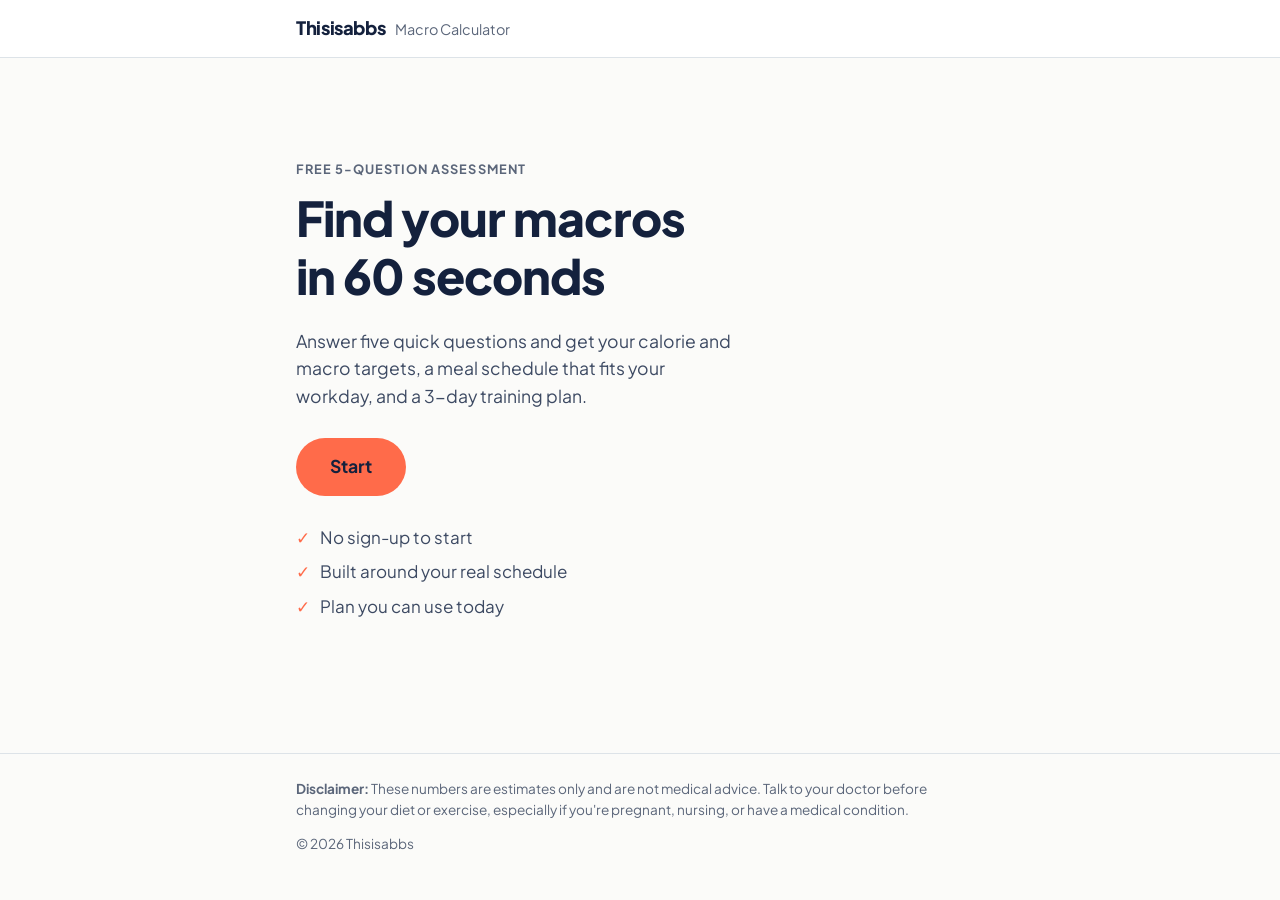
==== index.html @ 1b0456c8 "Add intro screen and 5-question assessment flow Mobile-first layout, progress bar, auto-advance on t" ====
<!DOCTYPE html>
<html lang="en">
<head>
  <meta charset="UTF-8">
  <meta name="viewport" content="width=device-width, initial-scale=1, viewport-fit=cover">
  <meta name="description" content="Find your macros in 60 seconds. Estimated calorie and macro targets, meal timing and a training plan built around your workday — by Thisisabbs.">
  <meta name="theme-color" content="#14213D">
  <link rel="icon" href="data:image/svg+xml,%3Csvg xmlns='http://www.w3.org/2000/svg' viewBox='0 0 64 64'%3E%3Crect width='64' height='64' rx='14' fill='%2314213D'/%3E%3Ctext x='32' y='44' font-family='Arial' font-weight='700' font-size='34' text-anchor='middle' fill='%23FF6B4A'%3EA%3C/text%3E%3C/svg%3E">
  <title>Abbey's Macro Tracker · Thisisabbs</title>

  <link rel="preconnect" href="https://fonts.googleapis.com">
  <link rel="preconnect" href="https://fonts.gstatic.com" crossorigin>
  <link href="https://fonts.googleapis.com/css2?family=Plus+Jakarta+Sans:wght@400;500;600;700;800&display=swap" rel="stylesheet">
  <link rel="stylesheet" href="css/styles.css">
</head>
<body>
  <!--
    Hidden static form so Netlify's build bot can detect the "macro-leads" form.
    Every field the app submits must be listed here, or Netlify will drop it.
    The visible email form (below) is submitted by js/app.js with fetch().
  -->
  <form name="macro-leads" data-netlify="true" netlify-honeypot="bot-field" hidden>
    <input type="text" name="first_name">
    <input type="email" name="email">
    <input type="text" name="goal">
    <input type="text" name="weight">
    <input type="text" name="activity">
    <input type="text" name="struggle">
    <input type="text" name="workday">
    <input type="text" name="calories">
    <input type="text" name="protein_g">
    <input type="text" name="carbs_g">
    <input type="text" name="fat_g">
    <input type="text" name="bot-field">
  </form>

  <a class="skip-link" href="#main">Skip to content</a>

  <header class="site-header">
    <div class="wrap header-inner">
      <span class="brand">Thisisabbs</span>
      <span class="brand-sub">Macro Calculator</span>
    </div>
  </header>

  <main id="main">
    <!-- ============ 1. INTRO ============ -->
    <section class="screen" id="screen-intro" data-screen="intro" aria-labelledby="intro-title">
      <div class="wrap intro">
        <p class="eyebrow">Free 5-question assessment</p>
        <h1 id="intro-title" tabindex="-1">Find your macros in 60&nbsp;seconds</h1>
        <p class="lead">Answer five quick questions and get your calorie and macro targets, a meal schedule that fits your workday, and a 3-day training plan.</p>
        <button type="button" class="btn btn-primary btn-lg" data-action="start">Start</button>
        <ul class="intro-points">
          <li>No sign-up to start</li>
          <li>Built around your real schedule</li>
          <li>Plan you can use today</li>
        </ul>
      </div>
    </section>

    <!-- ============ 2. ASSESSMENT ============ -->
    <section class="screen" id="screen-quiz" data-screen="quiz" hidden aria-labelledby="question-title">
      <div class="wrap quiz">
        <div class="progress">
          <p class="progress-label" id="progress-label" aria-live="polite">Question 1 of 5</p>
          <div class="progress-track" role="progressbar" aria-labelledby="progress-label" aria-valuemin="1" aria-valuemax="5" aria-valuenow="1">
            <div class="progress-fill" id="progress-fill"></div>
          </div>
        </div>
        <h2 id="question-title" class="question-title" tabindex="-1"></h2>
        <div class="answers" id="answers" role="group" aria-labelledby="question-title"></div>
        <button type="button" class="btn btn-ghost" data-action="back">&larr; Back</button>
      </div>
    </section>

    <!-- ============ 3. EMAIL CAPTURE ============ -->
    <section class="screen" id="screen-email" data-screen="email" hidden aria-labelledby="email-title">
      <div class="wrap narrow">
        <p class="eyebrow">Your plan is ready</p>
        <h2 id="email-title" tabindex="-1">Where should we send your plan?</h2>
        <p class="lead">We'll send your targets and plan to your inbox. You'll see everything on the next screen too.</p>
        <form id="lead-form" class="lead-form" novalidate>
          <p class="visually-hidden"><label>Leave this empty: <input name="bot-field" tabindex="-1" autocomplete="off"></label></p>
          <div class="field">
            <label for="first_name">First name</label>
            <input id="first_name" name="first_name" type="text" autocomplete="given-name" required>
            <p class="field-error" id="first_name-error" hidden>Please enter your first name.</p>
          </div>
          <div class="field">
            <label for="email">Email</label>
            <input id="email" name="email" type="email" autocomplete="email" inputmode="email" required>
            <p class="field-error" id="email-error" hidden>Please enter a valid email address.</p>
          </div>
          <button type="submit" class="btn btn-primary btn-lg btn-block">Show my plan</button>
          <p class="form-note">No spam. Unsubscribe anytime.</p>
        </form>
        <button type="button" class="btn btn-ghost" data-action="back">&larr; Back</button>
      </div>
    </section>

    <!-- ============ 4. RESULTS ============ -->
    <section class="screen" id="screen-results" data-screen="results" hidden aria-labelledby="results-title">
      <div class="wrap results">
        <p class="eyebrow" id="results-greeting">Your plan</p>
        <h1 id="results-title" class="visually-hidden" tabindex="-1">Your results</h1>

        <!-- 1. Your Real Issue (filled by diagnosis.js) -->
        <article class="card issue" id="issue" aria-labelledby="issue-title"></article>

        <!-- 2. Macro targets -->
        <section class="block" aria-labelledby="macros-title">
          <h2 id="macros-title">Your Macro Targets</h2>
          <p class="muted">Estimated starting targets per day.</p>
          <div class="macro-grid" id="macro-cards"></div>
          <figure class="donut-wrap" id="macro-donut"></figure>
        </section>

        <!-- 3. Meal timing -->
        <section class="block" aria-labelledby="meals-title">
          <h2 id="meals-title">Your Meal Timing &amp; What to Eat</h2>
          <p class="muted" id="meals-intro"></p>
          <div id="meal-callouts"></div>
          <ol class="timeline" id="timeline"></ol>
        </section>

        <!-- 4. Training -->
        <section class="block" aria-labelledby="training-title">
          <h2 id="training-title">Your Training Plan</h2>
          <p class="training-header" id="training-header"></p>
          <p class="muted" id="training-meta"></p>
          <div class="home-toggle">
            <span id="home-toggle-label">Training at home?</span>
            <button type="button" class="switch" id="home-toggle" role="switch" aria-checked="false" aria-labelledby="home-toggle-label">
              <span class="switch-thumb" aria-hidden="true"></span>
            </button>
          </div>
          <div class="tabs" role="tablist" aria-label="Training days" id="day-tabs"></div>
          <div id="day-panels"></div>
        </section>

        <!-- 5. Discovery call -->
        <section class="block cta" aria-labelledby="cta-title">
          <p class="cta-why" id="cta-why" hidden></p>
          <h2 id="cta-title">Want a plan built 100% around you?</h2>
          <ul class="program-list">
            <li>Custom macro targets recalculated every 2 weeks</li>
            <li>Plate-based nutrition system</li>
            <li>Training plan built around your schedule</li>
            <li>Weekly check-ins</li>
            <li>Results guaranteed <a href="guarantee.html">(see the guarantee)</a></li>
          </ul>
          <div id="calendly-slot"></div>
        </section>

        <div class="retake">
          <button type="button" class="btn btn-secondary" data-action="retake">Retake assessment</button>
        </div>
      </div>
    </section>
  </main>

  <footer class="site-footer">
    <div class="wrap">
      <p><strong>Disclaimer:</strong> These numbers are estimates only and are not medical advice. Talk to your doctor before changing your diet or exercise, especially if you're pregnant, nursing, or have a medical condition.</p>
      <p>&copy; <span id="year"></span> Thisisabbs</p>
    </div>
  </footer>

  <!-- "Watch how" exercise modal -->
  <div class="modal" id="video-modal" hidden>
    <div class="modal-backdrop" data-action="close-modal"></div>
    <div class="modal-dialog" role="dialog" aria-modal="true" aria-labelledby="modal-title">
      <button type="button" class="modal-close" data-action="close-modal" aria-label="Close">&times;</button>
      <h2 id="modal-title" class="modal-title"></h2>
      <div class="video-frame">
        <video id="modal-video" muted loop playsinline preload="metadata" hidden></video>
        <div class="video-placeholder" id="video-placeholder">
          <span class="play-icon" aria-hidden="true"></span>
          <span>Video coming soon</span>
        </div>
      </div>
      <h3 class="cues-title">Form cues</h3>
      <ul class="cues" id="modal-cues"></ul>
    </div>
  </div>

  <script type="module" src="js/app.js"></script>
</body>
</html>
---- css/styles.css ----
/* ==========================================================================
   Thisisabbs Macro Calculator — styles
   Mobile-first: base styles target phones, media queries scale up.
   Change the brand by editing the variables in :root.
   ========================================================================== */

:root {
  /* Brand */
  --primary: #14213D;        /* deep navy — headings, primary buttons */
  --secondary: #E8EFE6;      /* soft sage — section backgrounds */
  --accent: #FF6B4A;         /* coral — highlights, CTA */
  --accent-ink: #14213D;     /* text colour on top of the accent */

  /* Neutrals */
  --bg: #FBFBF9;
  --surface: #FFFFFF;
  --ink: #14213D;
  --ink-2: #3D4A63;
  --muted: #5B667A;          /* 5.9:1 on white */
  --line: #DDE3E8;

  /* Macro chart colours (validated for colour-blind separation) */
  --c-protein: #1F7FB0;
  --c-carbs: #F0603F;
  --c-fat: #C99A12;

  --radius: 16px;
  --radius-sm: 10px;
  --shadow: 0 1px 2px rgba(20, 33, 61, .06), 0 4px 16px rgba(20, 33, 61, .06);
  --font: "Plus Jakarta Sans", system-ui, -apple-system, "Segoe UI", Roboto, sans-serif;
  --tap: 52px;               /* minimum tap-target height */
}

/* ---------- Base ---------- */
*, *::before, *::after { box-sizing: border-box; }
html { -webkit-text-size-adjust: 100%; }
body {
  margin: 0;
  font-family: var(--font);
  font-size: 17px;
  line-height: 1.55;
  color: var(--ink);
  background: var(--bg);
  min-height: 100vh;
  display: flex;
  flex-direction: column;
}
main { flex: 1; }
h1, h2, h3 { line-height: 1.2; margin: 0 0 .5em; letter-spacing: -0.02em; }
h1 { font-size: clamp(2rem, 8vw, 3rem); font-weight: 800; }
h2 { font-size: clamp(1.4rem, 5vw, 1.8rem); font-weight: 800; }
h3 { font-size: 1.1rem; font-weight: 700; }
p { margin: 0 0 1em; }
a { color: var(--primary); text-underline-offset: 2px; }
[hidden] { display: none !important; }
:focus-visible { outline: 3px solid var(--accent); outline-offset: 3px; border-radius: 6px; }
h1:focus, h2:focus { outline: none; }

.wrap { width: 100%; max-width: 720px; margin: 0 auto; padding: 0 16px; }
.narrow { max-width: 480px; }
.muted { color: var(--muted); }
.lead { font-size: 1.1rem; color: var(--ink-2); }
.eyebrow {
  font-size: .8rem; font-weight: 700; letter-spacing: .08em; text-transform: uppercase;
  color: var(--muted); margin-bottom: .75em;
}
.visually-hidden {
  position: absolute !important; width: 1px; height: 1px; padding: 0; margin: -1px;
  overflow: hidden; clip: rect(0 0 0 0); white-space: nowrap; border: 0;
}
.skip-link { position: absolute; left: -9999px; }
.skip-link:focus { left: 16px; top: 8px; z-index: 100; background: var(--surface); padding: 8px 12px; }

/* ---------- Header / footer ---------- */
.site-header { border-bottom: 1px solid var(--line); background: var(--surface); }
.header-inner { display: flex; align-items: baseline; gap: 10px; min-height: 56px; padding-top: 14px; padding-bottom: 14px; }
.brand { font-weight: 800; font-size: 1.15rem; letter-spacing: -0.02em; }
.brand-sub { color: var(--muted); font-size: .9rem; }
.site-footer { font-size: .85rem; color: var(--muted); border-top: 1px solid var(--line); padding: 24px 0 32px; margin-top: 48px; }

/* ---------- Buttons ---------- */
.btn {
  display: inline-flex; align-items: center; justify-content: center; gap: 8px;
  min-height: var(--tap); padding: 0 22px; border-radius: 999px; border: 2px solid transparent;
  font: inherit; font-weight: 700; cursor: pointer; text-decoration: none;
  transition: transform .12s ease, background-color .12s ease;
}
.btn:active { transform: scale(.98); }
.btn-lg { min-height: 58px; font-size: 1.1rem; padding: 0 32px; }
.btn-block { width: 100%; }
.btn-primary { background: var(--accent); color: var(--accent-ink); }
.btn-primary:hover { background: #ff7d60; }
.btn-secondary { background: var(--primary); color: #fff; }
.btn-secondary:hover { background: #22325a; }
.btn-ghost { background: transparent; color: var(--ink-2); padding: 0 8px; margin-top: 16px; }
.btn-ghost:hover { color: var(--ink); text-decoration: underline; }
.btn-small { min-height: 44px; padding: 0 16px; font-size: .92rem; }
.btn-outline { background: var(--surface); border-color: var(--line); color: var(--ink); }
.btn-outline:hover { border-color: var(--primary); }

/* ---------- Screens ---------- */
.screen { padding: 32px 0 16px; animation: fade-in .25s ease; }
@keyframes fade-in { from { opacity: 0; transform: translateY(6px); } to { opacity: 1; transform: none; } }

/* Intro */
.intro { padding-top: 6vh; }
.intro h1 { max-width: 12ch; }
.intro .lead { max-width: 34ch; margin-bottom: 1.6em; }
.intro-points { list-style: none; padding: 0; margin: 28px 0 0; display: grid; gap: 8px; color: var(--ink-2); }
.intro-points li::before { content: "✓"; color: var(--accent); font-weight: 800; margin-right: 10px; }

/* Quiz */
.progress { margin-bottom: 24px; }
.progress-label { font-size: .9rem; font-weight: 600; color: var(--muted); margin-bottom: 8px; }
.progress-track { height: 8px; background: var(--line); border-radius: 999px; overflow: hidden; }
.progress-fill { height: 100%; background: var(--accent); border-radius: 999px; width: 20%; transition: width .3s ease; }
.question-title { font-size: clamp(1.5rem, 6vw, 2rem); margin-bottom: 20px; }
.answers { display: grid; gap: 12px; }
.answer {
  display: flex; align-items: center; gap: 14px; width: 100%; min-height: 60px;
  padding: 14px 16px; text-align: left; font: inherit; font-weight: 600; color: var(--ink);
  background: var(--surface); border: 2px solid var(--line); border-radius: var(--radius);
  cursor: pointer; transition: border-color .12s ease, background-color .12s ease;
}
.answer:hover { border-color: var(--primary); }
.answer[aria-pressed="true"] { border-color: var(--accent); background: #FFF1ED; }
.answer-key {
  flex: none; display: grid; place-items: center; width: 32px; height: 32px; border-radius: 8px;
  background: var(--secondary); font-size: .9rem; font-weight: 800;
}
.answer[aria-pressed="true"] .answer-key { background: var(--accent); }

/* Email form */
.lead-form { margin-top: 8px; }
.field { margin-bottom: 18px; }
.field label { display: block; font-weight: 700; margin-bottom: 6px; }
.field input {
  width: 100%; min-height: var(--tap); padding: 12px 14px; font: inherit; color: var(--ink);
  border: 2px solid var(--line); border-radius: var(--radius-sm); background: var(--surface);
}
.field input:focus { border-color: var(--primary); outline: none; box-shadow: 0 0 0 3px rgba(255, 107, 74, .35); }
.field input[aria-invalid="true"] { border-color: #B42318; }
.field-error { color: #B42318; font-size: .9rem; margin: 6px 0 0; font-weight: 600; }
.form-note { font-size: .85rem; color: var(--muted); text-align: center; margin-top: 12px; }
.form-status { font-weight: 600; }

/* ---------- Results ---------- */
.card { background: var(--surface); border-radius: var(--radius); box-shadow: var(--shadow); padding: 22px 20px; }
.block { margin-top: 40px; }

/* 1. Real issue */
.issue { background: var(--primary); color: #fff; }
.issue .eyebrow { color: #B9C3D6; }
.issue h2 { font-size: clamp(1.45rem, 5.5vw, 1.95rem); }
.issue p { color: #E3E8F1; }
.issue .issue-fix { color: #fff; font-weight: 700; border-left: 4px solid var(--accent); padding-left: 12px; margin-bottom: 0; }

/* 2. Macro cards + donut */
.macro-grid { display: grid; grid-template-columns: 1fr 1fr; gap: 12px; }
.macro-card { background: var(--surface); border-radius: var(--radius); box-shadow: var(--shadow); padding: 16px; border-top: 5px solid var(--line); }
.macro-card.cal { grid-column: 1 / -1; border-top-color: var(--primary); }
.macro-card.protein { border-top-color: var(--c-protein); }
.macro-card.carbs { border-top-color: var(--c-carbs); }
.macro-card.fat { border-top-color: var(--c-fat); }
.macro-label { font-size: .85rem; font-weight: 700; color: var(--muted); text-transform: uppercase; letter-spacing: .06em; }
.macro-value { font-size: clamp(1.9rem, 9vw, 2.6rem); font-weight: 800; line-height: 1.1; letter-spacing: -0.03em; }
.macro-unit { font-size: 1rem; font-weight: 700; color: var(--muted); margin-left: 2px; }
.macro-sub { font-size: .85rem; color: var(--muted); }
.donut-wrap { margin: 20px 0 0; display: flex; align-items: center; gap: 20px; background: var(--surface); border-radius: var(--radius); box-shadow: var(--shadow); padding: 16px; }
.donut { width: 132px; height: 132px; flex: none; }
.donut-legend { list-style: none; padding: 0; margin: 0; display: grid; gap: 8px; font-size: .95rem; }
.donut-legend li { display: flex; align-items: center; gap: 10px; }
.swatch { width: 12px; height: 12px; border-radius: 3px; flex: none; }
.donut-legend strong { font-weight: 800; }
.donut-caption { font-size: .8rem; color: var(--muted); margin-top: 4px; }

/* 3. Timeline */
.callout { border-radius: var(--radius); padding: 16px 18px; margin: 16px 0; background: var(--secondary); }
.callout h3 { margin-bottom: .4em; }
.callout ul { margin: 0; padding-left: 20px; }
.callout li { margin-bottom: 4px; }
.callout p:last-child { margin-bottom: 0; }
.callout.warn { background: #FFF1ED; border-left: 5px solid var(--accent); }
.timeline { list-style: none; margin: 20px 0 0; padding: 0 0 0 26px; position: relative; }
.timeline::before { content: ""; position: absolute; left: 8px; top: 8px; bottom: 8px; width: 3px; background: var(--line); border-radius: 2px; }
.tl-item { position: relative; margin-bottom: 18px; }
.tl-item::before {
  content: ""; position: absolute; left: -26px; top: 18px; width: 19px; height: 19px;
  border-radius: 50%; background: var(--surface); border: 4px solid var(--primary);
}
.tl-item.train::before { border-color: var(--accent); background: var(--accent); }
.tl-card { background: var(--surface); border-radius: var(--radius); box-shadow: var(--shadow); padding: 16px; }
.tl-item.train .tl-card { background: var(--primary); color: #fff; box-shadow: none; }
.tl-item.train .tl-time { color: #B9C3D6; }
.tl-time { font-size: .85rem; font-weight: 700; color: var(--muted); text-transform: uppercase; letter-spacing: .05em; }
.tl-name { margin: 2px 0 8px; font-size: 1.1rem; }
.tl-option { font-weight: 600; margin-bottom: 4px; }
.tl-foods { margin: 0 0 10px; padding-left: 18px; color: var(--ink-2); }
.tl-macros { display: flex; flex-wrap: wrap; gap: 6px; margin-bottom: 10px; }
.pill { display: inline-flex; align-items: center; gap: 6px; padding: 4px 10px; border-radius: 999px; background: var(--secondary); font-size: .85rem; font-weight: 700; }
.pill .dot { width: 8px; height: 8px; border-radius: 50%; }
.tl-note { font-size: .9rem; color: var(--muted); margin: 0 0 10px; }
.tl-item.train .tl-note { color: #E3E8F1; margin: 0; }

/* 4. Training */
.training-header { font-size: 1.15rem; font-weight: 700; margin-bottom: 4px; }
.home-toggle { display: flex; align-items: center; justify-content: space-between; gap: 12px; background: var(--surface); border-radius: var(--radius); box-shadow: var(--shadow); padding: 12px 16px; margin: 16px 0; font-weight: 700; }
.switch { position: relative; width: 60px; height: 36px; flex: none; border-radius: 999px; border: none; background: var(--line); cursor: pointer; padding: 0; transition: background-color .15s ease; }
.switch-thumb { position: absolute; top: 4px; left: 4px; width: 28px; height: 28px; border-radius: 50%; background: #fff; box-shadow: 0 1px 3px rgba(0,0,0,.25); transition: transform .15s ease; }
.switch[aria-checked="true"] { background: var(--accent); }
.switch[aria-checked="true"] .switch-thumb { transform: translateX(24px); }
.tabs { display: grid; grid-template-columns: repeat(3, 1fr); gap: 6px; background: var(--secondary); padding: 6px; border-radius: 999px; }
.tab { min-height: 48px; border: none; border-radius: 999px; background: transparent; font: inherit; font-weight: 700; color: var(--ink-2); cursor: pointer; line-height: 1.15; }
.tab small { display: block; font-weight: 600; font-size: .75rem; color: var(--muted); }
.tab[aria-selected="true"] { background: var(--surface); color: var(--ink); box-shadow: var(--shadow); }
.day-panel { margin-top: 16px; }
.day-focus { font-weight: 700; color: var(--ink-2); margin-bottom: 12px; }
.exercise-list { list-style: none; margin: 0; padding: 0; display: grid; gap: 12px; }
.exercise { background: var(--surface); border-radius: var(--radius); box-shadow: var(--shadow); padding: 16px; }
.exercise-head { display: flex; align-items: flex-start; justify-content: space-between; gap: 12px; }
.exercise-name { margin: 0; font-size: 1.05rem; }
.superset-tag { display: inline-block; font-size: .75rem; font-weight: 800; background: var(--primary); color: #fff; border-radius: 6px; padding: 2px 7px; margin-right: 6px; vertical-align: 2px; }
.exercise-stats { display: grid; grid-template-columns: repeat(3, 1fr); gap: 8px; margin: 12px 0 0; }
.exercise-stats div { background: var(--bg); border-radius: var(--radius-sm); padding: 8px 10px; }
.exercise-stats dt { font-size: .72rem; font-weight: 700; color: var(--muted); text-transform: uppercase; letter-spacing: .05em; }
.exercise-stats dd { margin: 0; font-weight: 800; font-size: .95rem; }
.finisher { margin-top: 12px; }

/* 5. CTA */
.cta { background: var(--secondary); border-radius: var(--radius); padding: 24px 20px; }
.cta-why { font-weight: 700; background: var(--surface); border-left: 5px solid var(--accent); border-radius: var(--radius-sm); padding: 12px 14px; }
.program-list { list-style: none; padding: 0; margin: 0 0 20px; display: grid; gap: 10px; }
.program-list li { padding-left: 30px; position: relative; font-weight: 600; }
.program-list li::before { content: "✓"; position: absolute; left: 0; top: 0; width: 22px; height: 22px; border-radius: 50%; background: var(--accent); color: var(--accent-ink); font-size: .8rem; font-weight: 800; display: grid; place-items: center; }
.program-list a { font-weight: 600; }
.calendly-inline-widget { min-width: 280px; height: 700px; border-radius: var(--radius); overflow: hidden; background: var(--surface); }
.calendly-placeholder { background: var(--surface); border: 2px dashed var(--line); border-radius: var(--radius); padding: 20px; text-align: center; }
.calendly-placeholder code { background: var(--secondary); padding: 2px 6px; border-radius: 4px; }
.retake { text-align: center; margin-top: 32px; }

/* ---------- Modal ---------- */
.modal { position: fixed; inset: 0; z-index: 50; display: flex; align-items: flex-end; justify-content: center; }
.modal-backdrop { position: absolute; inset: 0; background: rgba(20, 33, 61, .6); }
.modal-dialog {
  position: relative; width: 100%; max-width: 560px; max-height: 92vh; overflow-y: auto;
  background: var(--surface); border-radius: var(--radius) var(--radius) 0 0; padding: 20px 20px 28px;
  animation: slide-up .22s ease;
}
@keyframes slide-up { from { transform: translateY(24px); opacity: 0; } to { transform: none; opacity: 1; } }
.modal-title { padding-right: 48px; }
.modal-close { position: absolute; top: 10px; right: 10px; width: 48px; height: 48px; border: none; border-radius: 50%; background: var(--secondary); font-size: 1.6rem; line-height: 1; cursor: pointer; color: var(--ink); }
.video-frame { aspect-ratio: 16 / 9; border-radius: var(--radius-sm); overflow: hidden; background: var(--primary); margin-bottom: 16px; }
.video-frame video { width: 100%; height: 100%; object-fit: cover; display: block; }
.video-placeholder { height: 100%; display: flex; flex-direction: column; align-items: center; justify-content: center; gap: 10px; color: #E3E8F1; font-weight: 600; }
.play-icon { width: 56px; height: 56px; border-radius: 50%; border: 3px solid rgba(255,255,255,.6); position: relative; }
.play-icon::after { content: ""; position: absolute; left: 21px; top: 15px; border-style: solid; border-width: 10px 0 10px 16px; border-color: transparent transparent transparent rgba(255,255,255,.8); }
.cues-title { margin-top: 4px; }
.cues { margin: 0; padding-left: 20px; }
.cues li { margin-bottom: 6px; }
body.modal-open { overflow: hidden; }

/* ---------- Larger screens ---------- */
@media (min-width: 640px) {
  .screen { padding-top: 48px; }
  .macro-grid { grid-template-columns: repeat(4, 1fr); }
  .macro-card.cal { grid-column: auto; }
  .modal { align-items: center; }
  .modal-dialog { border-radius: var(--radius); }
  .card, .cta { padding: 28px; }
}

/* Respect users who prefer less motion */
@media (prefers-reduced-motion: reduce) {
  *, *::before, *::after { animation: none !important; transition: none !important; }
}
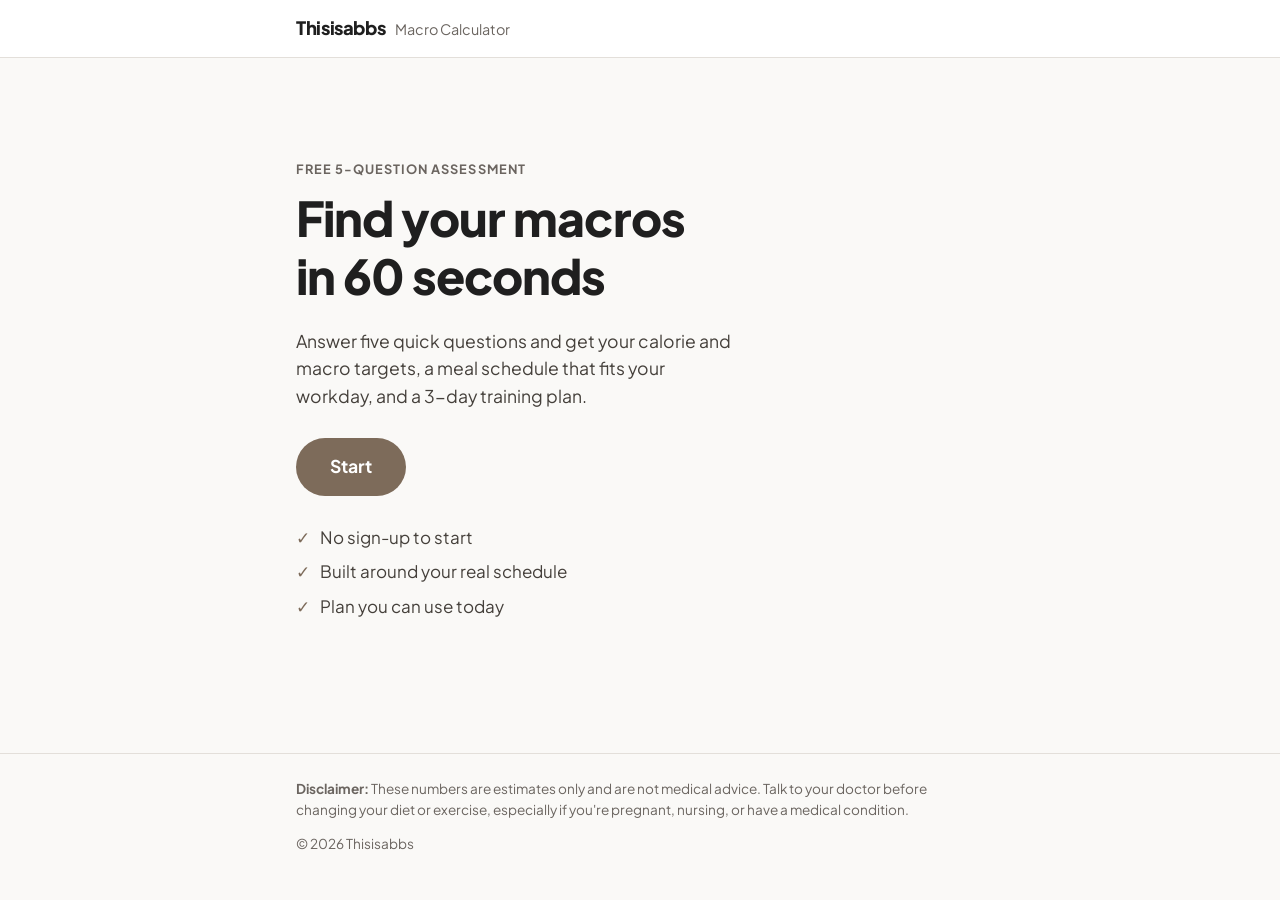
==== commit 3224aef8: "Switch to a neutral brand palette and set the Calendly link Charcoal, warm grey and taupe replace na" ====
--- a/index.html
+++ b/index.html
@@ -4,8 +4,8 @@
   <meta charset="UTF-8">
   <meta name="viewport" content="width=device-width, initial-scale=1, viewport-fit=cover">
   <meta name="description" content="Find your macros in 60 seconds. Estimated calorie and macro targets, meal timing and a training plan built around your workday — by Thisisabbs.">
-  <meta name="theme-color" content="#14213D">
-  <link rel="icon" href="data:image/svg+xml,%3Csvg xmlns='http://www.w3.org/2000/svg' viewBox='0 0 64 64'%3E%3Crect width='64' height='64' rx='14' fill='%2314213D'/%3E%3Ctext x='32' y='44' font-family='Arial' font-weight='700' font-size='34' text-anchor='middle' fill='%23FF6B4A'%3EA%3C/text%3E%3C/svg%3E">
+  <meta name="theme-color" content="#1F1F1F">
+  <link rel="icon" href="data:image/svg+xml,%3Csvg xmlns='http://www.w3.org/2000/svg' viewBox='0 0 64 64'%3E%3Crect width='64' height='64' rx='14' fill='%231F1F1F'/%3E%3Ctext x='32' y='44' font-family='Arial' font-weight='700' font-size='34' text-anchor='middle' fill='%23F1EEEA'%3EA%3C/text%3E%3C/svg%3E">
   <title>Abbey's Macro Tracker · Thisisabbs</title>
 
   <link rel="preconnect" href="https://fonts.googleapis.com">
--- a/css/styles.css
+++ b/css/styles.css
@@ -5,28 +5,38 @@
    ========================================================================== */
 
 :root {
-  /* Brand */
-  --primary: #14213D;        /* deep navy — headings, primary buttons */
-  --secondary: #E8EFE6;      /* soft sage — section backgrounds */
-  --accent: #FF6B4A;         /* coral — highlights, CTA */
-  --accent-ink: #14213D;     /* text colour on top of the accent */
+  /* Brand — neutral palette */
+  --primary: #1F1F1F;        /* charcoal — headings, dark cards, secondary buttons */
+  --primary-hover: #3A3A3A;
+  --secondary: #F1EEEA;      /* warm light grey — section backgrounds */
+  --accent: #7D6B5A;         /* taupe — main buttons, progress, highlights */
+  --accent-hover: #6A5A4B;
+  --accent-ink: #FFFFFF;     /* text colour on top of the accent (5:1 contrast) */
+  --accent-soft: #F4EFE9;    /* light taupe tint — selected answers, callouts */
+  --focus-ring: rgba(125, 107, 90, .35);
 
   /* Neutrals */
-  --bg: #FBFBF9;
+  --bg: #FAF9F7;
   --surface: #FFFFFF;
-  --ink: #14213D;
-  --ink-2: #3D4A63;
-  --muted: #5B667A;          /* 5.9:1 on white */
-  --line: #DDE3E8;
-
-  /* Macro chart colours (validated for colour-blind separation) */
+  --ink: #1F1F1F;
+  --ink-2: #45403B;
+  --muted: #6B6560;          /* 5.7:1 on white */
+  --line: #E3DFDA;
+  --on-dark: #FFFFFF;        /* text on charcoal cards */
+  --on-dark-2: #E8E4DF;
+  --on-dark-muted: #BDB6AE;
+  --backdrop: rgba(20, 20, 20, .6);
+  --error: #B42318;
+
+  /* Macro chart colours (data, not brand — validated so they stay
+     distinguishable for colour-blind users; change with care) */
   --c-protein: #1F7FB0;
   --c-carbs: #F0603F;
   --c-fat: #C99A12;
 
   --radius: 16px;
   --radius-sm: 10px;
-  --shadow: 0 1px 2px rgba(20, 33, 61, .06), 0 4px 16px rgba(20, 33, 61, .06);
+  --shadow: 0 1px 2px rgba(31, 31, 31, .06), 0 4px 16px rgba(31, 31, 31, .06);
   --font: "Plus Jakarta Sans", system-ui, -apple-system, "Segoe UI", Roboto, sans-serif;
   --tap: 52px;               /* minimum tap-target height */
 }
@@ -89,9 +99,9 @@
 .btn-lg { min-height: 58px; font-size: 1.1rem; padding: 0 32px; }
 .btn-block { width: 100%; }
 .btn-primary { background: var(--accent); color: var(--accent-ink); }
-.btn-primary:hover { background: #ff7d60; }
-.btn-secondary { background: var(--primary); color: #fff; }
-.btn-secondary:hover { background: #22325a; }
+.btn-primary:hover { background: var(--accent-hover); }
+.btn-secondary { background: var(--primary); color: var(--on-dark); }
+.btn-secondary:hover { background: var(--primary-hover); }
 .btn-ghost { background: transparent; color: var(--ink-2); padding: 0 8px; margin-top: 16px; }
 .btn-ghost:hover { color: var(--ink); text-decoration: underline; }
 .btn-small { min-height: 44px; padding: 0 16px; font-size: .92rem; }
@@ -123,12 +133,12 @@
   cursor: pointer; transition: border-color .12s ease, background-color .12s ease;
 }
 .answer:hover { border-color: var(--primary); }
-.answer[aria-pressed="true"] { border-color: var(--accent); background: #FFF1ED; }
+.answer[aria-pressed="true"] { border-color: var(--accent); background: var(--accent-soft); }
 .answer-key {
   flex: none; display: grid; place-items: center; width: 32px; height: 32px; border-radius: 8px;
   background: var(--secondary); font-size: .9rem; font-weight: 800;
 }
-.answer[aria-pressed="true"] .answer-key { background: var(--accent); }
+.answer[aria-pressed="true"] .answer-key { background: var(--accent); color: var(--accent-ink); }
 
 /* Email form */
 .lead-form { margin-top: 8px; }
@@ -138,9 +148,9 @@
   width: 100%; min-height: var(--tap); padding: 12px 14px; font: inherit; color: var(--ink);
   border: 2px solid var(--line); border-radius: var(--radius-sm); background: var(--surface);
 }
-.field input:focus { border-color: var(--primary); outline: none; box-shadow: 0 0 0 3px rgba(255, 107, 74, .35); }
-.field input[aria-invalid="true"] { border-color: #B42318; }
-.field-error { color: #B42318; font-size: .9rem; margin: 6px 0 0; font-weight: 600; }
+.field input:focus { border-color: var(--primary); outline: none; box-shadow: 0 0 0 3px var(--focus-ring); }
+.field input[aria-invalid="true"] { border-color: var(--error); }
+.field-error { color: var(--error); font-size: .9rem; margin: 6px 0 0; font-weight: 600; }
 .form-note { font-size: .85rem; color: var(--muted); text-align: center; margin-top: 12px; }
 .form-status { font-weight: 600; }
 
@@ -149,27 +159,30 @@
 .block { margin-top: 40px; }
 
 /* 1. Real issue */
-.issue { background: var(--primary); color: #fff; }
-.issue .eyebrow { color: #B9C3D6; }
+.issue { background: var(--primary); color: var(--on-dark); }
+.issue .eyebrow { color: var(--on-dark-muted); }
 .issue h2 { font-size: clamp(1.45rem, 5.5vw, 1.95rem); }
-.issue p { color: #E3E8F1; }
-.issue .issue-fix { color: #fff; font-weight: 700; border-left: 4px solid var(--accent); padding-left: 12px; margin-bottom: 0; }
+.issue p { color: var(--on-dark-2); }
+.issue .issue-fix { color: var(--on-dark); font-weight: 700; border-left: 4px solid var(--accent); padding-left: 12px; margin-bottom: 0; }
 
 /* 2. Macro cards + donut */
-.macro-grid { display: grid; grid-template-columns: 1fr 1fr; gap: 12px; }
-.macro-card { background: var(--surface); border-radius: var(--radius); box-shadow: var(--shadow); padding: 16px; border-top: 5px solid var(--line); }
+.macro-grid { display: grid; grid-template-columns: repeat(3, 1fr); gap: 10px; }
+.macro-card { background: var(--surface); border-radius: var(--radius); box-shadow: var(--shadow); padding: 14px 12px; border-top: 5px solid var(--line); min-width: 0; }
+.macro-card.cal { padding: 16px; }
 .macro-card.cal { grid-column: 1 / -1; border-top-color: var(--primary); }
+.macro-card.cal .macro-value { font-size: clamp(2.2rem, 11vw, 2.6rem); }
 .macro-card.protein { border-top-color: var(--c-protein); }
 .macro-card.carbs { border-top-color: var(--c-carbs); }
 .macro-card.fat { border-top-color: var(--c-fat); }
 .macro-label { font-size: .85rem; font-weight: 700; color: var(--muted); text-transform: uppercase; letter-spacing: .06em; }
-.macro-value { font-size: clamp(1.9rem, 9vw, 2.6rem); font-weight: 800; line-height: 1.1; letter-spacing: -0.03em; }
+.macro-value { font-size: clamp(1.55rem, 7.5vw, 2.6rem); font-weight: 800; line-height: 1.1; letter-spacing: -0.03em; }
 .macro-unit { font-size: 1rem; font-weight: 700; color: var(--muted); margin-left: 2px; }
 .macro-sub { font-size: .85rem; color: var(--muted); }
 .donut-wrap { margin: 20px 0 0; display: flex; align-items: center; gap: 20px; background: var(--surface); border-radius: var(--radius); box-shadow: var(--shadow); padding: 16px; }
 .donut { width: 132px; height: 132px; flex: none; }
 .donut-legend { list-style: none; padding: 0; margin: 0; display: grid; gap: 8px; font-size: .95rem; }
 .donut-legend li { display: flex; align-items: center; gap: 10px; }
+.donut-legend .nowrap { white-space: nowrap; }
 .swatch { width: 12px; height: 12px; border-radius: 3px; flex: none; }
 .donut-legend strong { font-weight: 800; }
 .donut-caption { font-size: .8rem; color: var(--muted); margin-top: 4px; }
@@ -180,7 +193,7 @@
 .callout ul { margin: 0; padding-left: 20px; }
 .callout li { margin-bottom: 4px; }
 .callout p:last-child { margin-bottom: 0; }
-.callout.warn { background: #FFF1ED; border-left: 5px solid var(--accent); }
+.callout.warn { background: var(--accent-soft); border-left: 5px solid var(--accent); }
 .timeline { list-style: none; margin: 20px 0 0; padding: 0 0 0 26px; position: relative; }
 .timeline::before { content: ""; position: absolute; left: 8px; top: 8px; bottom: 8px; width: 3px; background: var(--line); border-radius: 2px; }
 .tl-item { position: relative; margin-bottom: 18px; }
@@ -190,8 +203,8 @@
 }
 .tl-item.train::before { border-color: var(--accent); background: var(--accent); }
 .tl-card { background: var(--surface); border-radius: var(--radius); box-shadow: var(--shadow); padding: 16px; }
-.tl-item.train .tl-card { background: var(--primary); color: #fff; box-shadow: none; }
-.tl-item.train .tl-time { color: #B9C3D6; }
+.tl-item.train .tl-card { background: var(--primary); color: var(--on-dark); box-shadow: none; }
+.tl-item.train .tl-time { color: var(--on-dark-muted); }
 .tl-time { font-size: .85rem; font-weight: 700; color: var(--muted); text-transform: uppercase; letter-spacing: .05em; }
 .tl-name { margin: 2px 0 8px; font-size: 1.1rem; }
 .tl-option { font-weight: 600; margin-bottom: 4px; }
@@ -200,13 +213,14 @@
 .pill { display: inline-flex; align-items: center; gap: 6px; padding: 4px 10px; border-radius: 999px; background: var(--secondary); font-size: .85rem; font-weight: 700; }
 .pill .dot { width: 8px; height: 8px; border-radius: 50%; }
 .tl-note { font-size: .9rem; color: var(--muted); margin: 0 0 10px; }
-.tl-item.train .tl-note { color: #E3E8F1; margin: 0; }
+.tl-item.train .tl-note { color: var(--on-dark-2); margin: 0; }
 
 /* 4. Training */
 .training-header { font-size: 1.15rem; font-weight: 700; margin-bottom: 4px; }
 .home-toggle { display: flex; align-items: center; justify-content: space-between; gap: 12px; background: var(--surface); border-radius: var(--radius); box-shadow: var(--shadow); padding: 12px 16px; margin: 16px 0; font-weight: 700; }
 .switch { position: relative; width: 60px; height: 36px; flex: none; border-radius: 999px; border: none; background: var(--line); cursor: pointer; padding: 0; transition: background-color .15s ease; }
-.switch-thumb { position: absolute; top: 4px; left: 4px; width: 28px; height: 28px; border-radius: 50%; background: #fff; box-shadow: 0 1px 3px rgba(0,0,0,.25); transition: transform .15s ease; }
+.switch::before { content: ""; position: absolute; inset: -6px; } /* 48px tap area */
+.switch-thumb { position: absolute; top: 4px; left: 4px; width: 28px; height: 28px; border-radius: 50%; background: var(--surface); box-shadow: 0 1px 3px rgba(0,0,0,.25); transition: transform .15s ease; }
 .switch[aria-checked="true"] { background: var(--accent); }
 .switch[aria-checked="true"] .switch-thumb { transform: translateX(24px); }
 .tabs { display: grid; grid-template-columns: repeat(3, 1fr); gap: 6px; background: var(--secondary); padding: 6px; border-radius: 999px; }
@@ -219,7 +233,7 @@
 .exercise { background: var(--surface); border-radius: var(--radius); box-shadow: var(--shadow); padding: 16px; }
 .exercise-head { display: flex; align-items: flex-start; justify-content: space-between; gap: 12px; }
 .exercise-name { margin: 0; font-size: 1.05rem; }
-.superset-tag { display: inline-block; font-size: .75rem; font-weight: 800; background: var(--primary); color: #fff; border-radius: 6px; padding: 2px 7px; margin-right: 6px; vertical-align: 2px; }
+.superset-tag { display: inline-block; font-size: .75rem; font-weight: 800; background: var(--primary); color: var(--on-dark); border-radius: 6px; padding: 2px 7px; margin-right: 6px; vertical-align: 2px; }
 .exercise-stats { display: grid; grid-template-columns: repeat(3, 1fr); gap: 8px; margin: 12px 0 0; }
 .exercise-stats div { background: var(--bg); border-radius: var(--radius-sm); padding: 8px 10px; }
 .exercise-stats dt { font-size: .72rem; font-weight: 700; color: var(--muted); text-transform: uppercase; letter-spacing: .05em; }
@@ -235,12 +249,13 @@
 .program-list a { font-weight: 600; }
 .calendly-inline-widget { min-width: 280px; height: 700px; border-radius: var(--radius); overflow: hidden; background: var(--surface); }
 .calendly-placeholder { background: var(--surface); border: 2px dashed var(--line); border-radius: var(--radius); padding: 20px; text-align: center; }
+.calendly-fallback { font-size: .9rem; margin: 10px 0 0; text-align: center; }
 .calendly-placeholder code { background: var(--secondary); padding: 2px 6px; border-radius: 4px; }
 .retake { text-align: center; margin-top: 32px; }
 
 /* ---------- Modal ---------- */
 .modal { position: fixed; inset: 0; z-index: 50; display: flex; align-items: flex-end; justify-content: center; }
-.modal-backdrop { position: absolute; inset: 0; background: rgba(20, 33, 61, .6); }
+.modal-backdrop { position: absolute; inset: 0; background: var(--backdrop); }
 .modal-dialog {
   position: relative; width: 100%; max-width: 560px; max-height: 92vh; overflow-y: auto;
   background: var(--surface); border-radius: var(--radius) var(--radius) 0 0; padding: 20px 20px 28px;
@@ -251,7 +266,7 @@
 .modal-close { position: absolute; top: 10px; right: 10px; width: 48px; height: 48px; border: none; border-radius: 50%; background: var(--secondary); font-size: 1.6rem; line-height: 1; cursor: pointer; color: var(--ink); }
 .video-frame { aspect-ratio: 16 / 9; border-radius: var(--radius-sm); overflow: hidden; background: var(--primary); margin-bottom: 16px; }
 .video-frame video { width: 100%; height: 100%; object-fit: cover; display: block; }
-.video-placeholder { height: 100%; display: flex; flex-direction: column; align-items: center; justify-content: center; gap: 10px; color: #E3E8F1; font-weight: 600; }
+.video-placeholder { height: 100%; display: flex; flex-direction: column; align-items: center; justify-content: center; gap: 10px; color: var(--on-dark-2); font-weight: 600; }
 .play-icon { width: 56px; height: 56px; border-radius: 50%; border: 3px solid rgba(255,255,255,.6); position: relative; }
 .play-icon::after { content: ""; position: absolute; left: 21px; top: 15px; border-style: solid; border-width: 10px 0 10px 16px; border-color: transparent transparent transparent rgba(255,255,255,.8); }
 .cues-title { margin-top: 4px; }
